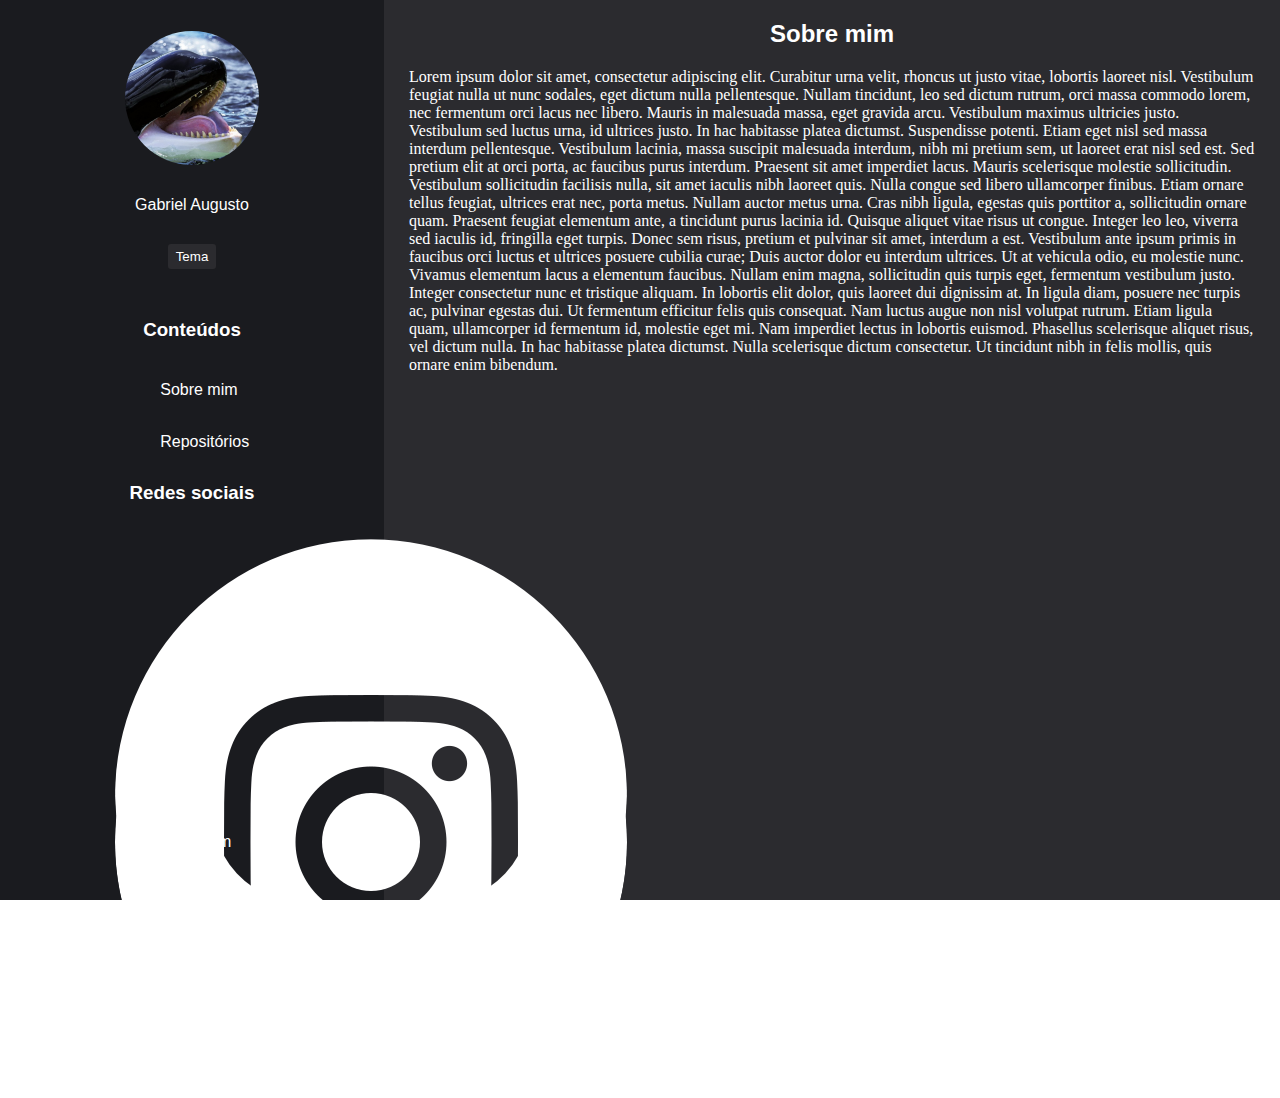
==== index.html @ 21822c60 "design completo" ====
<!DOCTYPE html>
<html class="dark" lang="pt-br">
  <head>
    <meta charset="UTF-8">
    <meta http-equiv="X-UA-Compatible" content="IE=edge">
    <meta name="viewport" content="width=device-width, initial-scale=1.0">
    <link rel="stylesheet" href="style.css">
    <title>Portfolio</title>
    <script src="index.js" defer></script>
  </head>
  <body>
    <main id="root">
      <section id="user-profile">
        <div id="user-img">
          <img src="profile.png" alt="">
          <span>Gabriel Augusto</span>
          <button id="theme-changer">Tema</button>
        </div>
        <nav id="user-info">
          <h3>Conteúdos</h3>
          <a class="content-chooser">
            <input type="text" value="about">
            <div>Sobre mim</div>
          </a>
          <a class="content-chooser">
            <input type="text" value="repos-list">
            <div>Repositórios</div>
          </a>
          <h3>Redes sociais</h3>
          <a class="social-network-link" href="https://github.com/Ellyzeul" target="_blank">
            <img src="github.png" alt="">
            <div>GitHub</div>
          </a>
          <a class="social-network-link" href="https://www.instagram.com/gabrielaug567/" target="_blank">
            <img src="instagram.png" alt="">
            <div>Instagram</div>
          </a>
        </nav>
      </section>
      <div id="page-content">
        <div class="content-enabled">
          <article id="about">
            <h2>Sobre mim</h2>
            <p id="about-me">
              Lorem ipsum dolor sit amet, consectetur adipiscing elit. Curabitur urna velit, rhoncus ut justo vitae, lobortis laoreet nisl. Vestibulum feugiat nulla ut nunc sodales, eget dictum nulla pellentesque. Nullam tincidunt, leo sed dictum rutrum, orci massa commodo lorem, nec fermentum orci lacus nec libero. Mauris in malesuada massa, eget gravida arcu. Vestibulum maximus ultricies justo. Vestibulum sed luctus urna, id ultrices justo. In hac habitasse platea dictumst. Suspendisse potenti. Etiam eget nisl sed massa interdum pellentesque.
              Vestibulum lacinia, massa suscipit malesuada interdum, nibh mi pretium sem, ut laoreet erat nisl sed est. Sed pretium elit at orci porta, ac faucibus purus interdum. Praesent sit amet imperdiet lacus. Mauris scelerisque molestie sollicitudin. Vestibulum sollicitudin facilisis nulla, sit amet iaculis nibh laoreet quis. Nulla congue sed libero ullamcorper finibus. Etiam ornare tellus feugiat, ultrices erat nec, porta metus. Nullam auctor metus urna. Cras nibh ligula, egestas quis porttitor a, sollicitudin ornare quam. Praesent feugiat elementum ante, a tincidunt purus lacinia id. Quisque aliquet vitae risus ut congue. Integer leo leo, viverra sed iaculis id, fringilla eget turpis. Donec sem risus, pretium et pulvinar sit amet, interdum a est. Vestibulum ante ipsum primis in faucibus orci luctus et ultrices posuere cubilia curae;
              Duis auctor dolor eu interdum ultrices. Ut at vehicula odio, eu molestie nunc. Vivamus elementum lacus a elementum faucibus. Nullam enim magna, sollicitudin quis turpis eget, fermentum vestibulum justo. Integer consectetur nunc et tristique aliquam. In lobortis elit dolor, quis laoreet dui dignissim at. In ligula diam, posuere nec turpis ac, pulvinar egestas dui. Ut fermentum efficitur felis quis consequat. Nam luctus augue non nisl volutpat rutrum. Etiam ligula quam, ullamcorper id fermentum id, molestie eget mi. Nam imperdiet lectus in lobortis euismod. Phasellus scelerisque aliquet risus, vel dictum nulla. In hac habitasse platea dictumst. Nulla scelerisque dictum consectetur. Ut tincidunt nibh in felis mollis, quis ornare enim bibendum.
            </p>
          </article>
        </div>
        <div class="content-disabled">
          <div id="repos-list">
            <h2>Meus repositórios</h2>
            <br>
          </div>
        </div>
      </div>
    </main>
  </body>
</html>
---- style.css ----
:root {
  --transition-time: 125ms;
}
:root, :root.light {
  --user-profile-bg-color: #ddd;
  --font-color: black;
  --hover-invert-bg-color: white;
  --page-content-bg-color: #f7f7f7;
  --repo-container-bg-color: #ddd;
  --invert-img: 0;
}
:root.dark {
  --user-profile-bg-color: #1a1b1f;
  --font-color: white;
  --hover-invert-bg-color: black;
  --page-content-bg-color: #2b2b2f;
  --repo-container-bg-color: #1a1b1f;
  --invert-img: 1;
}

body {
  margin: 0;
  padding: 0;
  width: 100vw; /* vw -> view width */
  height: 100vh; /* vh -> view height */
  font-family: Arial, Helvetica, sans-serif;
}

#root {
  width: 100%;
  height: 100%;
  display: grid;
  grid-template-columns: 30% 70%;
  color: var(--font-color);
}

@media (max-width: 400px) {
  #root {
    grid-template-columns: 100%;
    grid-template-rows: auto auto;
  }

  #user-info {
    display: none;
  }

  #page-content {
    overflow-y: unset !important;
  }

  .repo-container > div > strong {
    overflow: hidden;
    white-space: nowrap;
    text-overflow: ellipsis;
    max-width: 250px;
  }
}

#user-profile {
  --user-img-height: 300px;
  width: 100%;
  height: 100%;
  display: grid;
  grid-template-rows: var(--user-img-height) calc(100% - var(--user-img-height));
  background-color: var(--user-profile-bg-color);
}

#user-img {
  width: 100%;
  height: 100%;
  display: flex;
  flex-direction: column;
  align-items: center;
  justify-content: space-evenly;
}

#user-img > img {
  width: 35%;
  border-radius: 50%;
}

#theme-changer {
  border: none;
  padding: 5px 8px;
  border-radius: 3px;
  background-color: var(--page-content-bg-color);
  color: var(--font-color);
}
#theme-changer:hover {
  cursor: pointer;
  filter: invert(1);
}

#user-info {
  width: 100%;
  height: 100%;
  display: flex;
  flex-direction: column;
  align-items: center;
  user-select: none;
}

.social-network-link, .content-chooser {
  --img-width: 40px;
  width: 40%;
  height: var(--img-width);
  margin-top: 10px;
  padding: 1px;
  display: grid;
  grid-template-columns: var(--img-width) auto;
  text-decoration: none;
  color: var(--font-color);
  border-radius: 3px;
  transition: var(--transition-time);
  user-select: none;
}
.social-network-link > img {
  height: 100%;
  border-radius: 50%;
  filter: invert(var(--invert-img));
}
.social-network-link > div, .content-chooser > div {
  margin-left: 5px;
  display: flex;
  align-items: center;
}
.social-network-link:hover, .content-chooser:hover {
  color: var(--font-color);
  filter: invert(1);
  background-color: var(--hover-invert-bg-color);
  transition: var(--transition-time);
  cursor: pointer;
}
.content-chooser > input {
  visibility: hidden;
}

#page-content {
  width: 100%;
  height: 100%;
  background-color: var(--page-content-bg-color);
  overflow-y: auto;
}
#page-content > div {
  width: 100%;
  height: 100%;
}

#about {
  width: 100%;
  height: 100%;
  display: flex;
  flex-direction: column;
  align-items: center;
}

#about-me {
  margin: 0 25px;
  font-family: Georgia, 'Times New Roman', Times, serif;
}

#repos-list {
  width: 100%;
  height: auto;
  display: flex;
  flex-wrap: wrap;
  justify-content: space-evenly;
}

#repos-list > h2 {
  width: 100%;
  display: grid;
  place-items: center;
}

.repo-container {
  --img-container-height: 100px;
  width: 45%;
  min-width: 350px;
  min-height: var(--img-container-height);
  padding: 5px 0;
  margin: 10px 0;
  background-color: black;
  display: grid;
  place-items: center;
  grid-template-columns: var(--img-container-height) calc(100% - var(--img-container-height));
  background-color: var(--repo-container-bg-color);
  text-decoration: none;
  color: var(--font-color);
}
.repo-container > img {
  height: 70%;
}
.repo-container > div {
  height: 100%;
  display: flex;
  flex-direction: column;
  justify-content: space-evenly;
  overflow-x: hidden;
}
.repo-container > div > p {
  margin: 0;
  font-family: Georgia, 'Times New Roman', Times, serif;
}

.content-enabled {
  display: block;
}
.content-disabled {
  display: none;
}
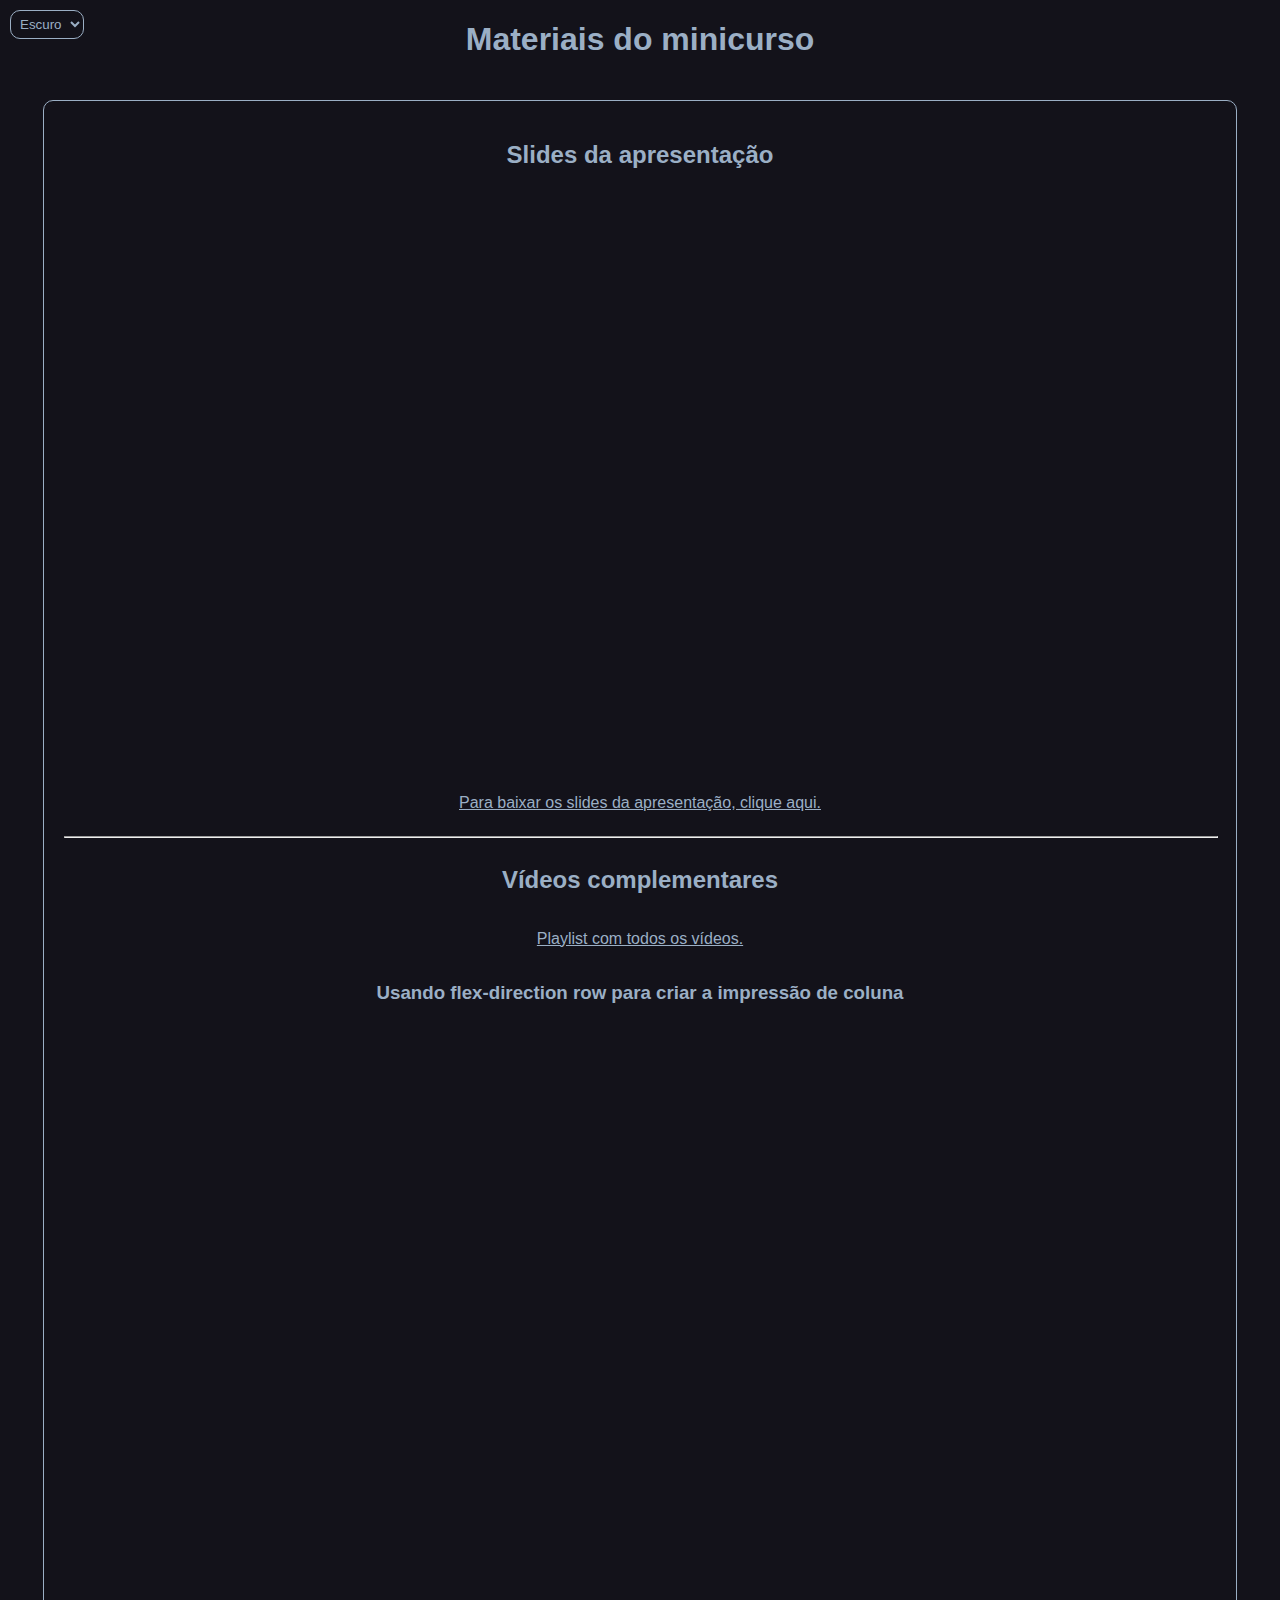
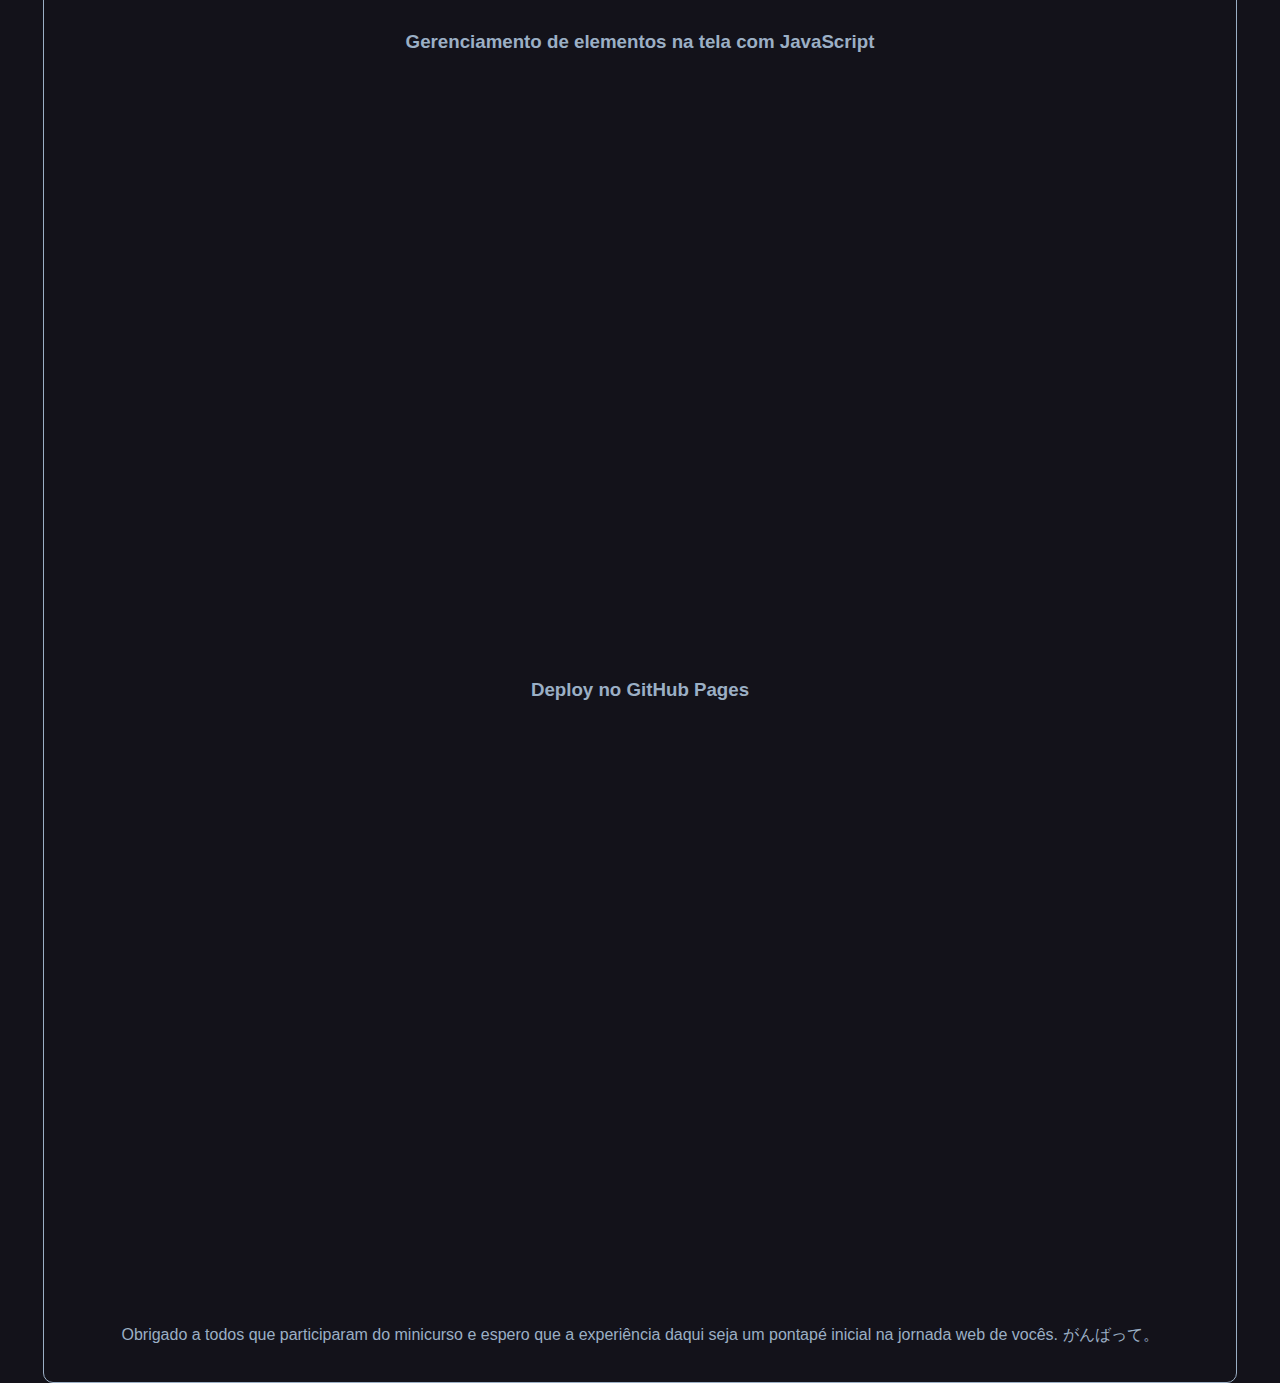
==== commit 6936dafa: "feat: disponibilização dos materiais do minicurso" ====
--- a/index.html
+++ b/index.html
@@ -1,60 +1,72 @@
 <!DOCTYPE html>
-<html class="dark" lang="pt-br">
-  <head>
-    <meta charset="UTF-8">
-    <meta http-equiv="X-UA-Compatible" content="IE=edge">
-    <meta name="viewport" content="width=device-width, initial-scale=1.0">
-    <link rel="stylesheet" href="style.css">
-    <title>Portfolio</title>
-    <script src="index.js" defer></script>
-  </head>
-  <body>
-    <main id="root">
-      <section id="user-profile">
-        <div id="user-img">
-          <img src="profile.png" alt="">
-          <span>Gabriel Augusto</span>
-          <button id="theme-changer">Tema</button>
-        </div>
-        <nav id="user-info">
-          <h3>Conteúdos</h3>
-          <a class="content-chooser">
-            <input type="text" value="about">
-            <div>Sobre mim</div>
-          </a>
-          <a class="content-chooser">
-            <input type="text" value="repos-list">
-            <div>Repositórios</div>
-          </a>
-          <h3>Redes sociais</h3>
-          <a class="social-network-link" href="https://github.com/Ellyzeul" target="_blank">
-            <img src="github.png" alt="">
-            <div>GitHub</div>
-          </a>
-          <a class="social-network-link" href="https://www.instagram.com/gabrielaug567/" target="_blank">
-            <img src="instagram.png" alt="">
-            <div>Instagram</div>
-          </a>
-        </nav>
-      </section>
-      <div id="page-content">
-        <div class="content-enabled">
-          <article id="about">
-            <h2>Sobre mim</h2>
-            <p id="about-me">
-              Lorem ipsum dolor sit amet, consectetur adipiscing elit. Curabitur urna velit, rhoncus ut justo vitae, lobortis laoreet nisl. Vestibulum feugiat nulla ut nunc sodales, eget dictum nulla pellentesque. Nullam tincidunt, leo sed dictum rutrum, orci massa commodo lorem, nec fermentum orci lacus nec libero. Mauris in malesuada massa, eget gravida arcu. Vestibulum maximus ultricies justo. Vestibulum sed luctus urna, id ultrices justo. In hac habitasse platea dictumst. Suspendisse potenti. Etiam eget nisl sed massa interdum pellentesque.
-              Vestibulum lacinia, massa suscipit malesuada interdum, nibh mi pretium sem, ut laoreet erat nisl sed est. Sed pretium elit at orci porta, ac faucibus purus interdum. Praesent sit amet imperdiet lacus. Mauris scelerisque molestie sollicitudin. Vestibulum sollicitudin facilisis nulla, sit amet iaculis nibh laoreet quis. Nulla congue sed libero ullamcorper finibus. Etiam ornare tellus feugiat, ultrices erat nec, porta metus. Nullam auctor metus urna. Cras nibh ligula, egestas quis porttitor a, sollicitudin ornare quam. Praesent feugiat elementum ante, a tincidunt purus lacinia id. Quisque aliquet vitae risus ut congue. Integer leo leo, viverra sed iaculis id, fringilla eget turpis. Donec sem risus, pretium et pulvinar sit amet, interdum a est. Vestibulum ante ipsum primis in faucibus orci luctus et ultrices posuere cubilia curae;
-              Duis auctor dolor eu interdum ultrices. Ut at vehicula odio, eu molestie nunc. Vivamus elementum lacus a elementum faucibus. Nullam enim magna, sollicitudin quis turpis eget, fermentum vestibulum justo. Integer consectetur nunc et tristique aliquam. In lobortis elit dolor, quis laoreet dui dignissim at. In ligula diam, posuere nec turpis ac, pulvinar egestas dui. Ut fermentum efficitur felis quis consequat. Nam luctus augue non nisl volutpat rutrum. Etiam ligula quam, ullamcorper id fermentum id, molestie eget mi. Nam imperdiet lectus in lobortis euismod. Phasellus scelerisque aliquet risus, vel dictum nulla. In hac habitasse platea dictumst. Nulla scelerisque dictum consectetur. Ut tincidunt nibh in felis mollis, quis ornare enim bibendum.
-            </p>
-          </article>
-        </div>
-        <div class="content-disabled">
-          <div id="repos-list">
-            <h2>Meus repositórios</h2>
-            <br>
-          </div>
-        </div>
-      </div>
-    </main>
-  </body>
+<html lang="pt-BR" class="dark">
+<head>
+  <meta charset="UTF-8">
+  <meta http-equiv="X-UA-Compatible" content="IE=edge">
+  <meta name="viewport" content="width=device-width, initial-scale=1.0">
+  <title>Materiais do minicurso</title>
+  <link rel="stylesheet" href="style.css">
+</head>
+<body>
+  <select id="theme-changer" onchange="(ev => document.documentElement.className = ev.target.value)(event)">
+    <option value="dark">Escuro</option>
+    <option value="light">Claro</option>
+    <option value="green">Verde</option>
+    <option value="blue">Azul</option>
+  </select>
+  <h1>Materiais do minicurso</h1>
+  <main>
+    <h2>Slides da apresentação</h2>
+    <iframe 
+      src="https://docs.google.com/presentation/d/e/2PACX-1vS6KX9K2L7RscRBpHIJSeyB_he4QxD1ggQt33kJYAu9Ye8l-HrehhiQFLJ8TwBTVdTBPdi7jAnjB63C/embed?start=false&loop=false&delayms=3000" 
+      frameborder="0" 
+      allowfullscreen="true" 
+      mozallowfullscreen="true" 
+      webkitallowfullscreen="true"
+    ></iframe>
+    <p>
+      <a 
+        href="https://docs.google.com/presentation/d/1sjKX5Up2p5-e6nPF5bq6N0-75kPpkLuSwQ-X1wagYwY/edit?usp=sharing" 
+        target="_blank"
+      >
+        Para baixar os slides da apresentação, clique aqui.
+      </a>
+    </p>
+    <hr>
+    <h2>Vídeos complementares</h2>
+    <p>
+      <a 
+        href="https://www.youtube.com/playlist?list=PLR1wPckdOt3ZlWxffl9Ral5YO1GRUGCxK"
+        target="_blank"
+      >
+        Playlist com todos os vídeos.
+      </a>
+    </p>
+    <h3>Usando flex-direction row para criar a impressão de coluna</h3>
+    <iframe 
+      src="https://www.youtube.com/embed/T7iXH9mtUg0" 
+      title="Usando flex-direction row para criar a impressão de coluna" 
+      frameborder="0" 
+      allow="accelerometer; autoplay; clipboard-write; encrypted-media; gyroscope; picture-in-picture" 
+      allowfullscreen
+    ></iframe>
+    <h3>Gerenciamento de elementos na tela com JavaScript</h3>
+    <iframe 
+      src="https://www.youtube.com/embed/qJrujCLa7x8" 
+      title="Gerenciamento de elementos na tela com JavaScript" 
+      frameborder="0" 
+      allow="accelerometer; autoplay; clipboard-write; encrypted-media; gyroscope; picture-in-picture" 
+      allowfullscreen
+    ></iframe>
+    <h3>Deploy no GitHub Pages</h3>
+    <iframe 
+      src="https://www.youtube.com/embed/XllnZiX1JYk" 
+      title="Deploy no GitHub Pages" 
+      frameborder="0" 
+      allow="accelerometer; autoplay; clipboard-write; encrypted-media; gyroscope; picture-in-picture" 
+      allowfullscreen
+    ></iframe>
+    <p>Obrigado a todos que participaram do minicurso e espero que a experiência daqui seja um pontapé inicial na jornada web de vocês. がんばって。</p>
+  </main>
+</body>
 </html>
--- a/style.css
+++ b/style.css
@@ -1,211 +1,90 @@
-:root {
-  --transition-time: 125ms;
+:root.dark {
+  --font-color: rgb(155, 175, 197);
+  --bg-color: rgb(19, 18, 26);
 }
-:root, :root.light {
-  --user-profile-bg-color: #ddd;
-  --font-color: black;
-  --hover-invert-bg-color: white;
-  --page-content-bg-color: #f7f7f7;
-  --repo-container-bg-color: #ddd;
-  --invert-img: 0;
+:root.light {
+  --font-color: rgb(38, 46, 54);
+  --bg-color: rgb(219, 215, 249);
 }
-:root.dark {
-  --user-profile-bg-color: #1a1b1f;
-  --font-color: white;
-  --hover-invert-bg-color: black;
-  --page-content-bg-color: #2b2b2f;
-  --repo-container-bg-color: #1a1b1f;
-  --invert-img: 1;
+:root.green {
+  --font-color: rgb(255, 255, 255);
+  --bg-color: rgb(65, 152, 156);
+}
+:root.blue {
+  --font-color: rgb(255, 255, 255);
+  --bg-color: rgb(45, 76, 133);
 }
 
 body {
   margin: 0;
-  padding: 0;
-  width: 100vw; /* vw -> view width */
-  height: 100vh; /* vh -> view height */
+  width: 100vw;
+  height: 100vh;
+  display: flex;
+  flex-direction: column;
+  align-items: center;
   font-family: Arial, Helvetica, sans-serif;
-}
-
-#root {
-  width: 100%;
-  height: 100%;
-  display: grid;
-  grid-template-columns: 30% 70%;
+  background-color: var(--bg-color);
   color: var(--font-color);
 }
 
-@media (max-width: 400px) {
-  #root {
-    grid-template-columns: 100%;
-    grid-template-rows: auto auto;
-  }
-
-  #user-info {
-    display: none;
-  }
-
-  #page-content {
-    overflow-y: unset !important;
-  }
-
-  .repo-container > div > strong {
-    overflow: hidden;
-    white-space: nowrap;
-    text-overflow: ellipsis;
-    max-width: 250px;
-  }
-}
-
-#user-profile {
-  --user-img-height: 300px;
-  width: 100%;
-  height: 100%;
-  display: grid;
-  grid-template-rows: var(--user-img-height) calc(100% - var(--user-img-height));
-  background-color: var(--user-profile-bg-color);
-}
-
-#user-img {
-  width: 100%;
-  height: 100%;
-  display: flex;
-  flex-direction: column;
-  align-items: center;
-  justify-content: space-evenly;
-}
-
-#user-img > img {
-  width: 35%;
-  border-radius: 50%;
-}
-
 #theme-changer {
-  border: none;
-  padding: 5px 8px;
-  border-radius: 3px;
-  background-color: var(--page-content-bg-color);
+  position: absolute;
+  top: 10px;
+  left: 10px;
+  border: 1px solid var(--font-color);
+  border-radius: 10px;
+  background-color: var(--bg-color);
   color: var(--font-color);
+  padding: 5px;
 }
 #theme-changer:hover {
   cursor: pointer;
-  filter: invert(1);
+  filter: invert(0.25);
+  transition: 125ms;
 }
 
-#user-info {
-  width: 100%;
-  height: 100%;
-  display: flex;
-  flex-direction: column;
-  align-items: center;
-  user-select: none;
-}
-
-.social-network-link, .content-chooser {
-  --img-width: 40px;
-  width: 40%;
-  height: var(--img-width);
-  margin-top: 10px;
-  padding: 1px;
-  display: grid;
-  grid-template-columns: var(--img-width) auto;
-  text-decoration: none;
-  color: var(--font-color);
-  border-radius: 3px;
-  transition: var(--transition-time);
-  user-select: none;
-}
-.social-network-link > img {
-  height: 100%;
-  border-radius: 50%;
-  filter: invert(var(--invert-img));
-}
-.social-network-link > div, .content-chooser > div {
-  margin-left: 5px;
-  display: flex;
-  align-items: center;
-}
-.social-network-link:hover, .content-chooser:hover {
-  color: var(--font-color);
-  filter: invert(1);
-  background-color: var(--hover-invert-bg-color);
-  transition: var(--transition-time);
-  cursor: pointer;
-}
-.content-chooser > input {
-  visibility: hidden;
-}
-
-#page-content {
-  width: 100%;
-  height: 100%;
-  background-color: var(--page-content-bg-color);
-  overflow-y: auto;
-}
-#page-content > div {
-  width: 100%;
-  height: 100%;
-}
-
-#about {
-  width: 100%;
-  height: 100%;
+main {
+  width: 90%;
+  margin: 20px 0;
+  padding: 20px ;
+  border: 1px solid var(--font-color);
+  border-radius: 10px;
   display: flex;
   flex-direction: column;
   align-items: center;
 }
 
-#about-me {
-  margin: 0 25px;
-  font-family: Georgia, 'Times New Roman', Times, serif;
+iframe {
+  width: 100%;
+  height: 569px;
+  border-radius: 10px;
+  margin-bottom: 20px;
 }
 
-#repos-list {
-  width: 100%;
-  height: auto;
-  display: flex;
-  flex-wrap: wrap;
-  justify-content: space-evenly;
+a {
+  text-decoration: underline;
+  color: var(--font-color);
+}
+a::after {
+  color: var(--font-color);
 }
 
-#repos-list > h2 {
+hr {
   width: 100%;
-  display: grid;
-  place-items: center;
+  color: var(--font-color);
 }
 
-.repo-container {
-  --img-container-height: 100px;
-  width: 45%;
-  min-width: 350px;
-  min-height: var(--img-container-height);
-  padding: 5px 0;
-  margin: 10px 0;
-  background-color: black;
-  display: grid;
-  place-items: center;
-  grid-template-columns: var(--img-container-height) calc(100% - var(--img-container-height));
-  background-color: var(--repo-container-bg-color);
-  text-decoration: none;
-  color: var(--font-color);
+@media only screen and (max-width: 809px) {
+  #theme-changer {
+    top: 60px;
+    left: 70%
+  }
+
+  main {
+    width: 80%;
+  }
+
+  iframe {
+    height: 299px;
+  }
 }
-.repo-container > img {
-  height: 70%;
-}
-.repo-container > div {
-  height: 100%;
-  display: flex;
-  flex-direction: column;
-  justify-content: space-evenly;
-  overflow-x: hidden;
-}
-.repo-container > div > p {
-  margin: 0;
-  font-family: Georgia, 'Times New Roman', Times, serif;
-}
-
-.content-enabled {
-  display: block;
-}
-.content-disabled {
-  display: none;
-}
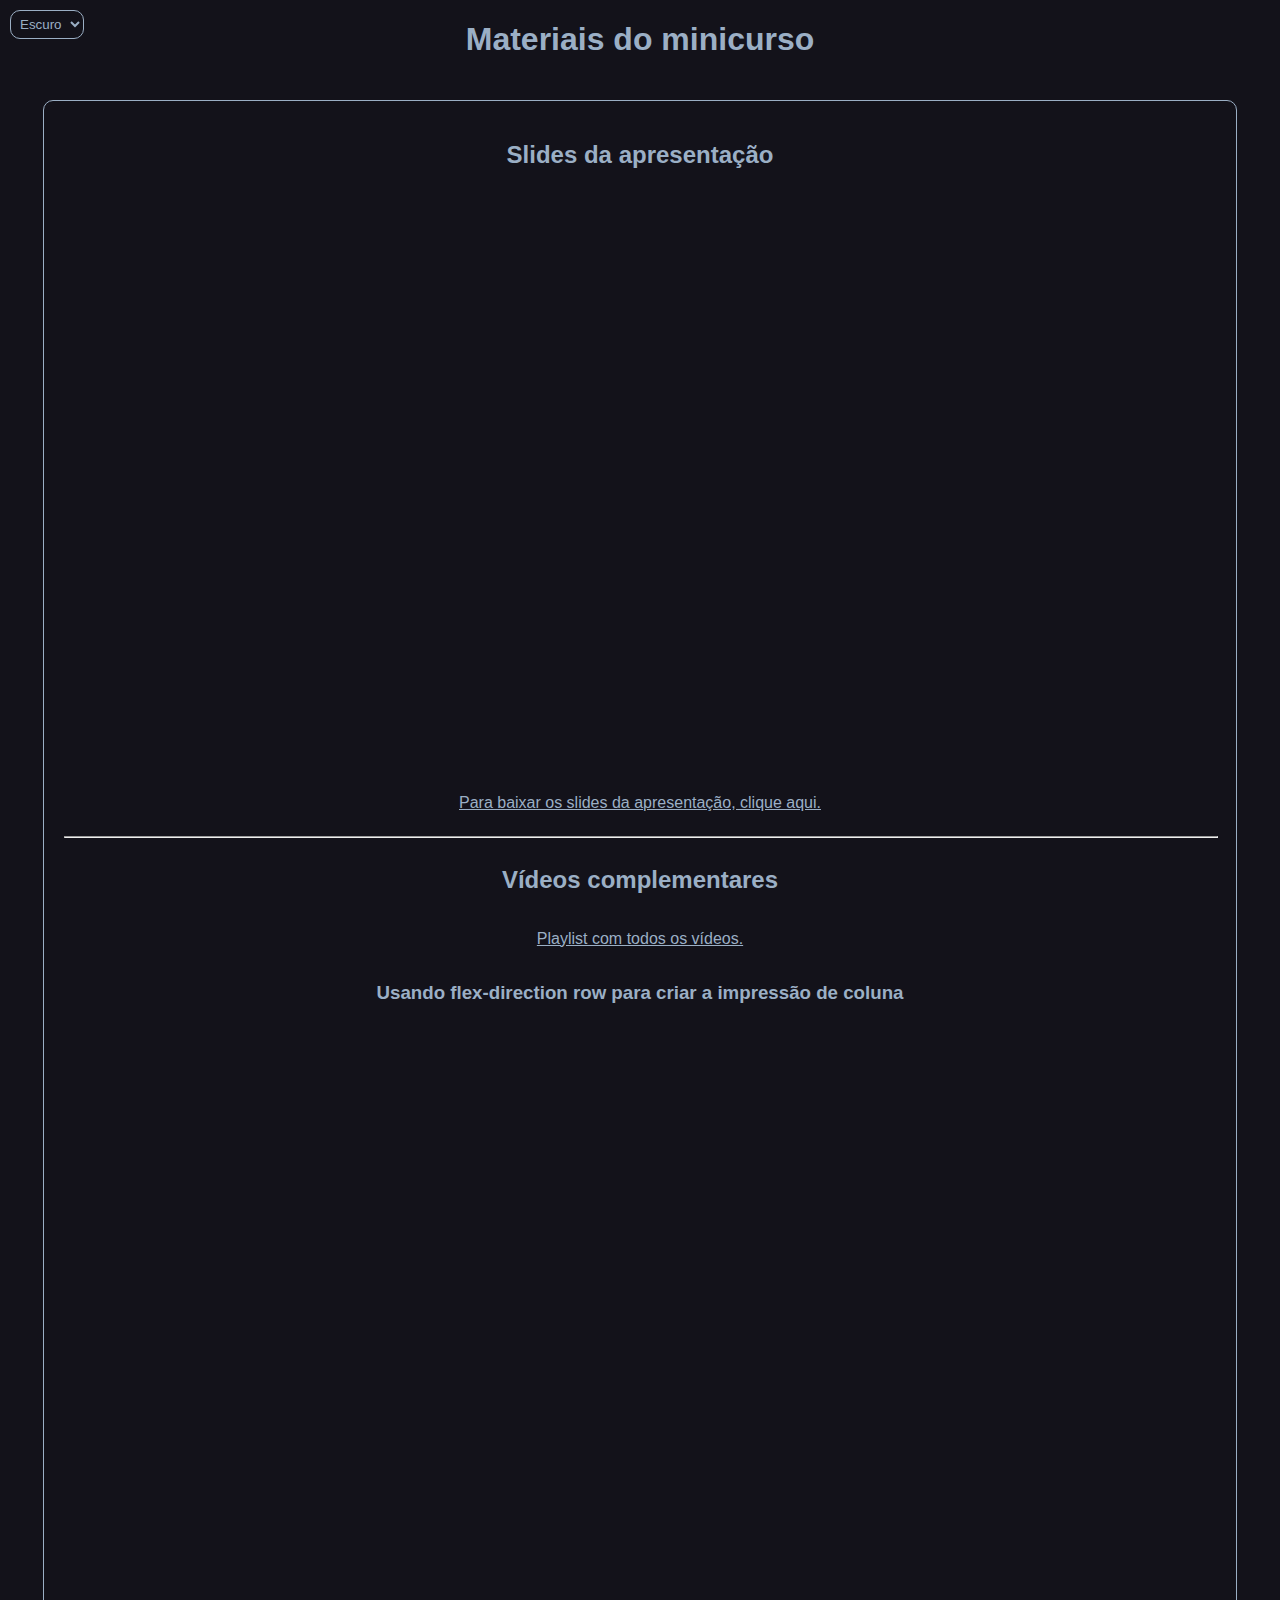
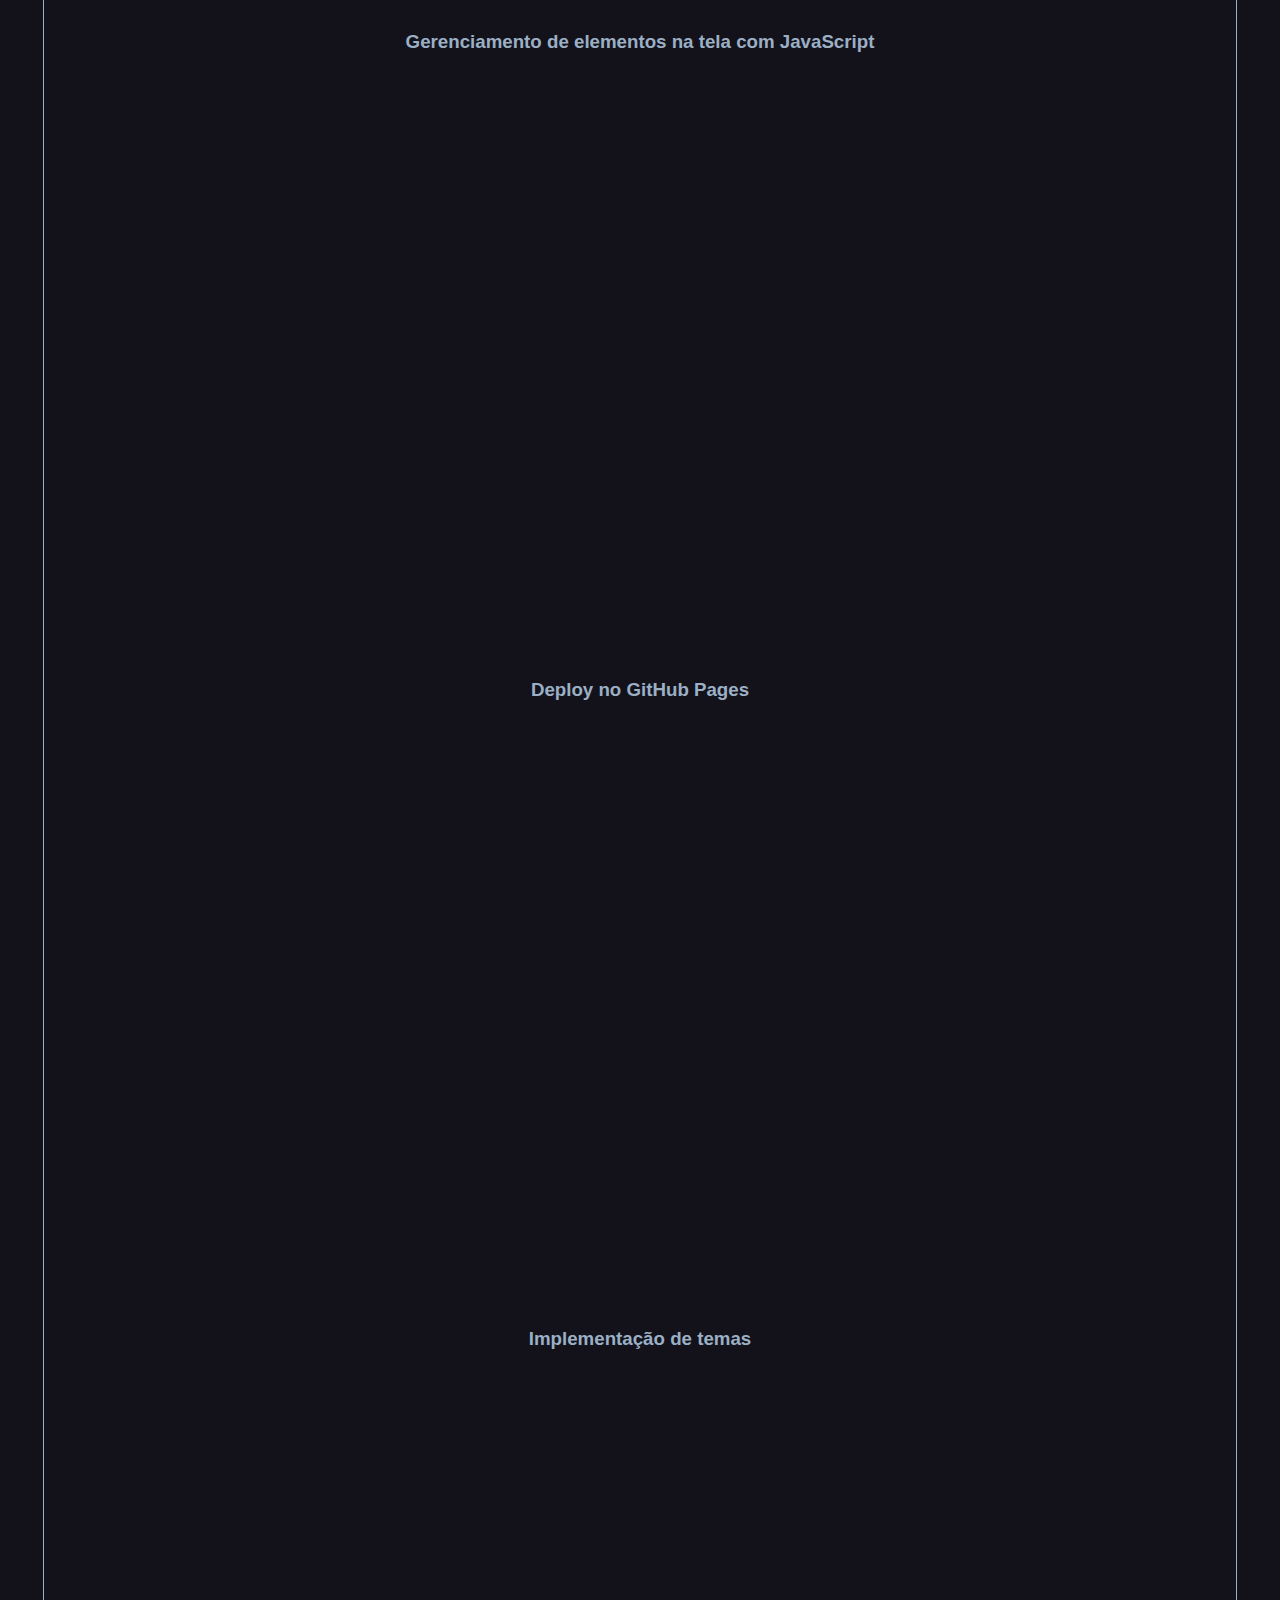
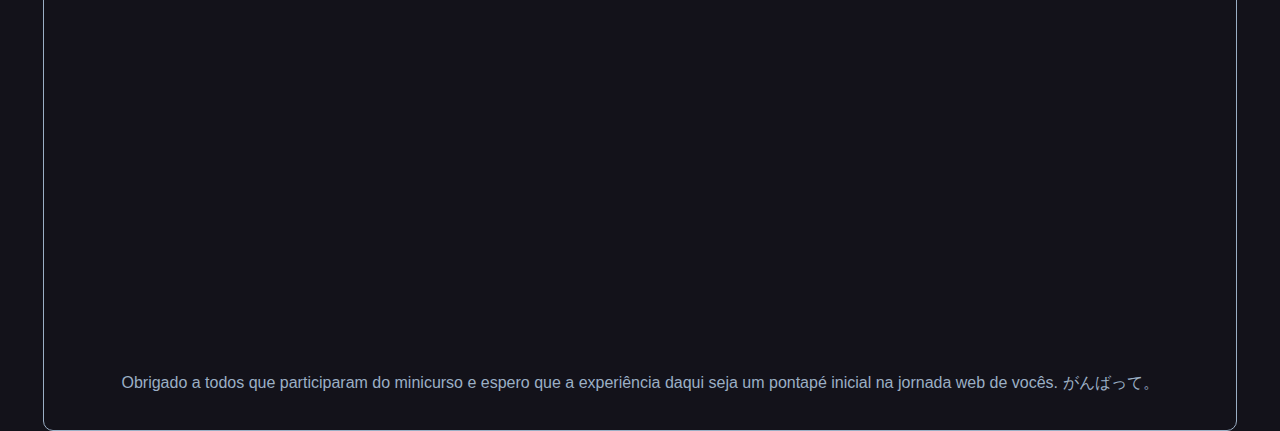
==== commit 49248a4f: "feat: material de implementação de temas" ====
--- a/index.html
+++ b/index.html
@@ -66,6 +66,14 @@
       allow="accelerometer; autoplay; clipboard-write; encrypted-media; gyroscope; picture-in-picture" 
       allowfullscreen
     ></iframe>
+    <h3> Implementação de temas </h3>
+    <iframe 
+      src="https://www.youtube.com/embed/us_jt7iAAxI" 
+      title=" Implementação de temas " 
+      frameborder="0" 
+      allow="accelerometer; autoplay; clipboard-write; encrypted-media; gyroscope; picture-in-picture" 
+      allowfullscreen
+    ></iframe>
     <p>Obrigado a todos que participaram do minicurso e espero que a experiência daqui seja um pontapé inicial na jornada web de vocês. がんばって。</p>
   </main>
 </body>
